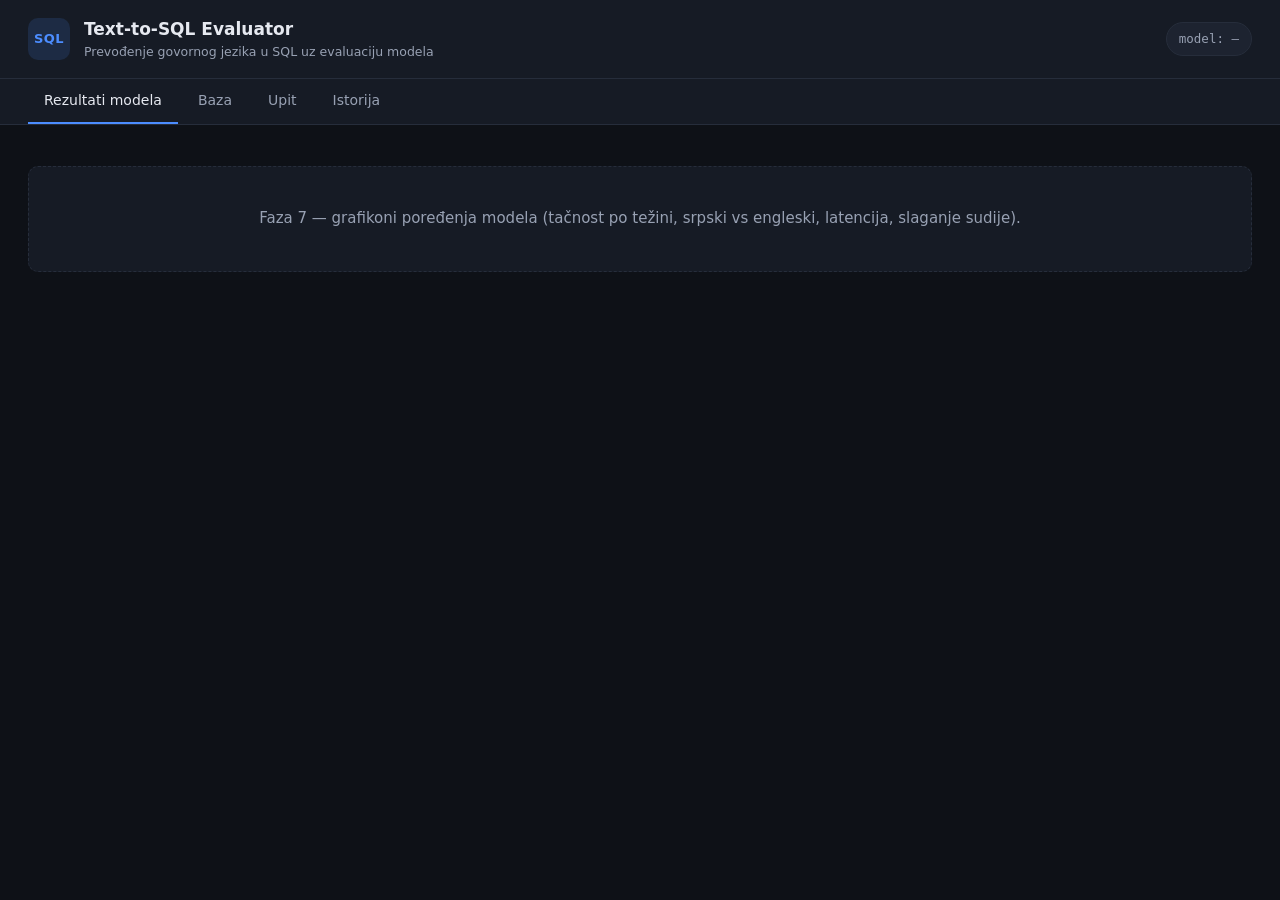
==== src/SqlQueryEvaluator.Api/wwwroot/index.html @ 4899fa6c "Struktura projekta: solution, projekti i skelet aplikacije - .NET 9 solution sa cetiri projekta: Cor" ====
<!DOCTYPE html>
<html lang="sr">
<head>
  <meta charset="utf-8">
  <meta name="viewport" content="width=device-width, initial-scale=1">
  <title>Text-to-SQL Evaluator</title>
  <link rel="stylesheet" href="css/styles.css">
</head>
<body>
  <header class="topbar">
    <div class="brand">
      <span class="brand-mark">SQL</span>
      <div>
        <h1>Text-to-SQL Evaluator</h1>
        <p class="brand-sub">Prevođenje govornog jezika u SQL uz evaluaciju modela</p>
      </div>
    </div>
    <div class="model-pill" id="active-model">model: —</div>
  </header>

  <nav class="tabs" role="tablist">
    <button class="tab is-active" data-tab="dashboard" role="tab">Rezultati modela</button>
    <button class="tab" data-tab="database" role="tab">Baza</button>
    <button class="tab" data-tab="query" role="tab">Upit</button>
    <button class="tab" data-tab="history" role="tab">Istorija</button>
  </nav>

  <main>
    <section class="panel is-active" id="tab-dashboard">
      <p class="placeholder">Faza 7 — grafikoni poređenja modela (tačnost po težini, srpski vs engleski, latencija, slaganje sudije).</p>
    </section>
    <section class="panel" id="tab-database">
      <p class="placeholder">Faza 7 — učitavanje šeme, izbor tabela i pregled podataka.</p>
    </section>
    <section class="panel" id="tab-query">
      <p class="placeholder">Faza 7 — unos pitanja, generisani SQL, ocena sudije, izvršavanje.</p>
    </section>
    <section class="panel" id="tab-history">
      <p class="placeholder">Faza 7 — istorija prethodnih upita.</p>
    </section>
  </main>

  <script type="module" src="js/app.js"></script>
</body>
</html>
---- src/SqlQueryEvaluator.Api/wwwroot/css/styles.css ----
:root {
  --bg: #0e1117;
  --bg-elev: #161b25;
  --bg-elev-2: #1d2330;
  --border: #262d3b;
  --text: #e6e9f0;
  --text-dim: #98a1b3;
  --accent: #4c8dff;
  --accent-soft: rgba(76, 141, 255, 0.14);
  --ok: #3fb950;
  --warn: #d29922;
  --bad: #f85149;
  --radius: 10px;
  --font: "Segoe UI", system-ui, -apple-system, sans-serif;
  --mono: "Cascadia Mono", Consolas, monospace;
}

* { box-sizing: border-box; }

body {
  margin: 0;
  background: var(--bg);
  color: var(--text);
  font-family: var(--font);
  font-size: 15px;
  line-height: 1.55;
}

.topbar {
  display: flex;
  align-items: center;
  justify-content: space-between;
  gap: 16px;
  padding: 16px 28px;
  background: var(--bg-elev);
  border-bottom: 1px solid var(--border);
}

.brand { display: flex; align-items: center; gap: 14px; }

.brand-mark {
  display: grid;
  place-items: center;
  width: 42px;
  height: 42px;
  border-radius: var(--radius);
  background: var(--accent-soft);
  color: var(--accent);
  font-weight: 700;
  font-size: 13px;
  letter-spacing: 0.5px;
}

.topbar h1 { margin: 0; font-size: 17px; font-weight: 600; }
.brand-sub { margin: 0; color: var(--text-dim); font-size: 12.5px; }

.model-pill {
  padding: 6px 12px;
  border: 1px solid var(--border);
  border-radius: 999px;
  background: var(--bg-elev-2);
  color: var(--text-dim);
  font-size: 12.5px;
  font-family: var(--mono);
}

.tabs {
  display: flex;
  gap: 4px;
  padding: 0 28px;
  background: var(--bg-elev);
  border-bottom: 1px solid var(--border);
}

.tab {
  padding: 11px 16px;
  border: 0;
  border-bottom: 2px solid transparent;
  background: none;
  color: var(--text-dim);
  font: inherit;
  font-size: 14px;
  cursor: pointer;
}

.tab:hover { color: var(--text); }
.tab.is-active { color: var(--text); border-bottom-color: var(--accent); }

main { padding: 26px 28px; max-width: 1400px; }

.panel { display: none; }
.panel.is-active { display: block; }

.placeholder {
  padding: 40px;
  border: 1px dashed var(--border);
  border-radius: var(--radius);
  background: var(--bg-elev);
  color: var(--text-dim);
  text-align: center;
}
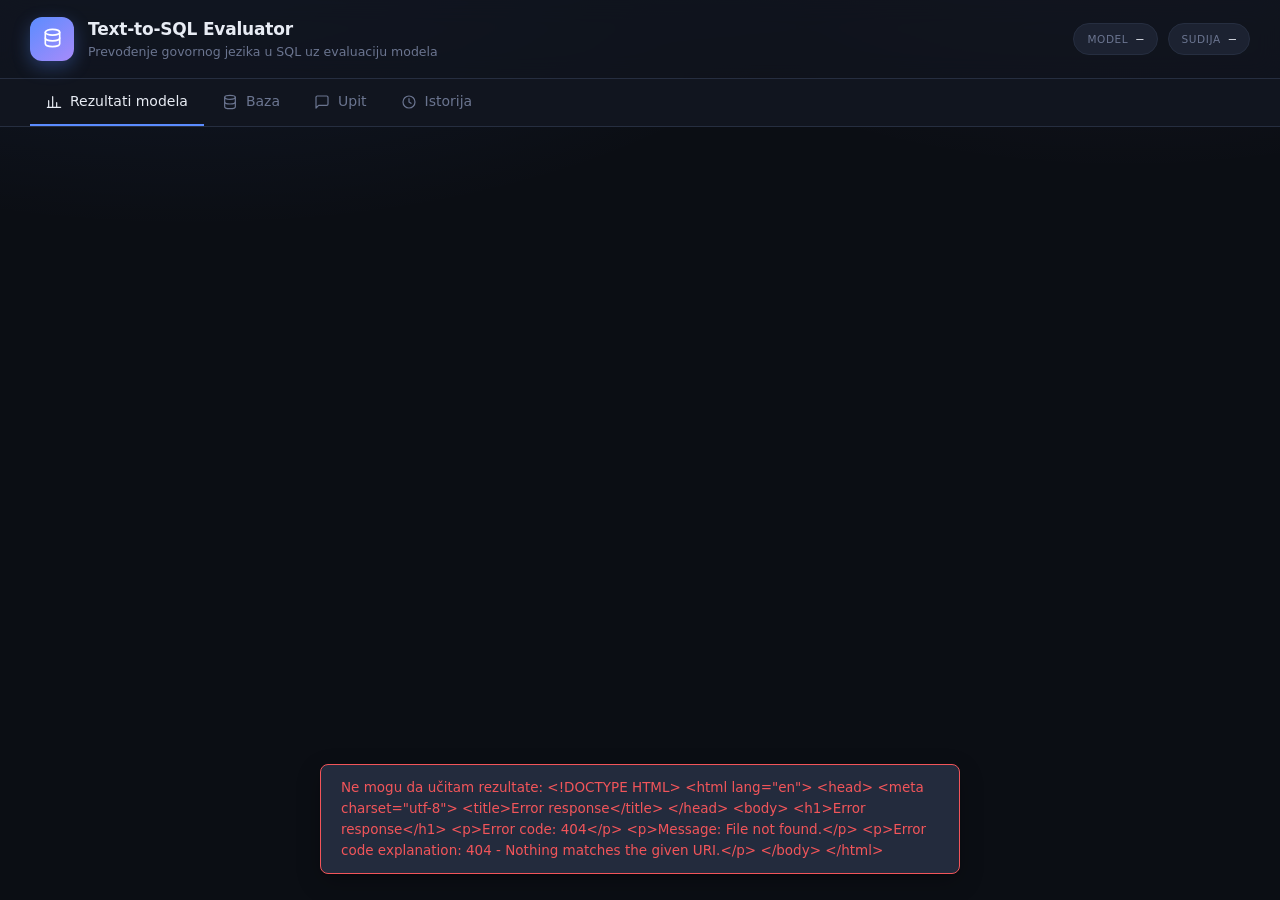
==== commit 4c9627bf: "Kompletna aplikacija: modeli, text-to-SQL, evaluacija, API i frontend Ceo tok rada iz opisa teme: pi" ====
--- a/src/SqlQueryEvaluator.Api/wwwroot/index.html
+++ b/src/SqlQueryEvaluator.Api/wwwroot/index.html
@@ -4,42 +4,250 @@
   <meta charset="utf-8">
   <meta name="viewport" content="width=device-width, initial-scale=1">
   <title>Text-to-SQL Evaluator</title>
+  <link rel="preconnect" href="https://fonts.googleapis.com">
   <link rel="stylesheet" href="css/styles.css">
 </head>
 <body>
-  <header class="topbar">
-    <div class="brand">
-      <span class="brand-mark">SQL</span>
-      <div>
-        <h1>Text-to-SQL Evaluator</h1>
-        <p class="brand-sub">Prevođenje govornog jezika u SQL uz evaluaciju modela</p>
-      </div>
-    </div>
-    <div class="model-pill" id="active-model">model: —</div>
-  </header>
-
-  <nav class="tabs" role="tablist">
-    <button class="tab is-active" data-tab="dashboard" role="tab">Rezultati modela</button>
-    <button class="tab" data-tab="database" role="tab">Baza</button>
-    <button class="tab" data-tab="query" role="tab">Upit</button>
-    <button class="tab" data-tab="history" role="tab">Istorija</button>
-  </nav>
-
-  <main>
-    <section class="panel is-active" id="tab-dashboard">
-      <p class="placeholder">Faza 7 — grafikoni poređenja modela (tačnost po težini, srpski vs engleski, latencija, slaganje sudije).</p>
-    </section>
-    <section class="panel" id="tab-database">
-      <p class="placeholder">Faza 7 — učitavanje šeme, izbor tabela i pregled podataka.</p>
-    </section>
-    <section class="panel" id="tab-query">
-      <p class="placeholder">Faza 7 — unos pitanja, generisani SQL, ocena sudije, izvršavanje.</p>
-    </section>
-    <section class="panel" id="tab-history">
-      <p class="placeholder">Faza 7 — istorija prethodnih upita.</p>
-    </section>
-  </main>
-
-  <script type="module" src="js/app.js"></script>
+
+<header class="topbar">
+  <div class="brand">
+    <div class="brand-mark">
+      <svg viewBox="0 0 24 24" aria-hidden="true">
+        <ellipse cx="12" cy="5.5" rx="7.5" ry="3"/>
+        <path d="M4.5 5.5v6c0 1.66 3.36 3 7.5 3s7.5-1.34 7.5-3v-6"/>
+        <path d="M4.5 11.5v6c0 1.66 3.36 3 7.5 3s7.5-1.34 7.5-3v-6"/>
+      </svg>
+    </div>
+    <div>
+      <h1>Text-to-SQL Evaluator</h1>
+      <p class="brand-sub">Prevođenje govornog jezika u SQL uz evaluaciju modela</p>
+    </div>
+  </div>
+
+  <div class="topbar-right">
+    <div class="pill" id="pill-model" title="Model koji generiše SQL">
+      <span class="pill-label">model</span>
+      <span class="pill-value" id="pill-model-value">—</span>
+    </div>
+    <div class="pill" id="pill-sudija" title="Model u ulozi sudije">
+      <span class="pill-label">sudija</span>
+      <span class="pill-value" id="pill-sudija-value">—</span>
+    </div>
+  </div>
+</header>
+
+<nav class="tabs" role="tablist">
+  <button class="tab is-active" data-tab="rezultati" role="tab">
+    <svg viewBox="0 0 24 24" aria-hidden="true"><path d="M4 20V10M10 20V4M16 20v-7M22 20H2"/></svg>
+    Rezultati modela
+  </button>
+  <button class="tab" data-tab="baza" role="tab">
+    <svg viewBox="0 0 24 24" aria-hidden="true"><ellipse cx="12" cy="5" rx="8" ry="3"/><path d="M4 5v14c0 1.7 3.6 3 8 3s8-1.3 8-3V5"/><path d="M4 12c0 1.7 3.6 3 8 3s8-1.3 8-3"/></svg>
+    Baza
+  </button>
+  <button class="tab" data-tab="upit" role="tab">
+    <svg viewBox="0 0 24 24" aria-hidden="true"><path d="M21 15a2 2 0 0 1-2 2H7l-4 4V5a2 2 0 0 1 2-2h14a2 2 0 0 1 2 2z"/></svg>
+    Upit
+  </button>
+  <button class="tab" data-tab="istorija" role="tab">
+    <svg viewBox="0 0 24 24" aria-hidden="true"><circle cx="12" cy="12" r="9"/><path d="M12 7v5l3 2"/></svg>
+    Istorija
+  </button>
+</nav>
+
+<main>
+
+  <!-- ================= REZULTATI MODELA ================= -->
+  <section class="panel is-active" id="tab-rezultati">
+    <div id="rezultati-prazno" class="prazno hidden">
+      <div class="prazno-ikona">
+        <svg viewBox="0 0 24 24"><path d="M4 20V10M10 20V4M16 20v-7M22 20H2"/></svg>
+      </div>
+      <h2>Test modela još nije pokrenut</h2>
+      <p>Grafikoni se crtaju iz stvarnih rezultata testiranja. Pokreni benchmark pa se vrati ovde.</p>
+      <pre class="kod-blok">dotnet run --project src/SqlQueryEvaluator.Benchmark</pre>
+    </div>
+
+    <div id="rezultati-sadrzaj" class="hidden">
+      <div class="pobednik" id="pobednik-kartica">
+        <div class="pobednik-oznaka">Najbolji model</div>
+        <div class="pobednik-ime" id="pobednik-ime">—</div>
+        <div class="pobednik-metrike" id="pobednik-metrike"></div>
+      </div>
+
+      <div class="kpi-red" id="kpi-red"></div>
+
+      <div class="grid-grafikoni">
+        <div class="kartica">
+          <div class="kartica-zaglavlje">
+            <h3>Tačnost po modelu</h3>
+            <span class="kartica-opis">Execution accuracy — udeo upita čiji se rezultat poklopio sa tačnim</span>
+          </div>
+          <div class="grafikon-okvir"><canvas id="graf-modeli"></canvas></div>
+        </div>
+
+        <div class="kartica">
+          <div class="kartica-zaglavlje">
+            <h3>Tačnost po težini zadatka</h3>
+            <span class="kartica-opis">Koliko model pada kada zadatak postane složeniji</span>
+          </div>
+          <div class="grafikon-okvir"><canvas id="graf-tezina"></canvas></div>
+        </div>
+
+        <div class="kartica">
+          <div class="kartica-zaglavlje">
+            <h3>Srpski naspram engleskog</h3>
+            <span class="kartica-opis">Isto pitanje na dva jezika — koliko se gubi na srpskom</span>
+          </div>
+          <div class="grafikon-okvir"><canvas id="graf-jezik"></canvas></div>
+        </div>
+
+        <div class="kartica">
+          <div class="kartica-zaglavlje">
+            <h3>Brzina naspram tačnosti</h3>
+            <span class="kartica-opis">Gore levo je najbolje: tačan i brz</span>
+          </div>
+          <div class="grafikon-okvir"><canvas id="graf-brzina"></canvas></div>
+        </div>
+
+        <div class="kartica kartica-siroka">
+          <div class="kartica-zaglavlje">
+            <h3>Da li je sudija pouzdan?</h3>
+            <span class="kartica-opis">
+              Prosečna ocena sudije (1–5, skalirana na 100) uporedo sa objektivnom tačnošću.
+              Veliki razmak znači da sudija precenjuje ili potcenjuje modele.
+            </span>
+          </div>
+          <div class="grafikon-okvir"><canvas id="graf-sudija"></canvas></div>
+          <div class="slaganje-kutija" id="slaganje-kutija"></div>
+        </div>
+      </div>
+
+      <div class="kartica">
+        <div class="kartica-zaglavlje sa-akcijom">
+          <div>
+            <h3>Sve metrike</h3>
+            <span class="kartica-opis">Tabela iz koje se preuzimaju brojevi za pisani deo rada</span>
+          </div>
+          <a class="dugme dugme-tiho" id="dugme-csv" href="/api/benchmark/izvoz.csv" download>
+            Preuzmi CSV
+          </a>
+        </div>
+        <div class="tabela-okvir">
+          <table class="tabela" id="tabela-metrike"></table>
+        </div>
+      </div>
+    </div>
+  </section>
+
+  <!-- ================= BAZA ================= -->
+  <section class="panel" id="tab-baza">
+    <div class="alatna-traka">
+      <div class="polje">
+        <label for="izbor-baze">Baza</label>
+        <select id="izbor-baze"></select>
+      </div>
+      <button class="dugme dugme-glavno" id="dugme-ucitaj-bazu">Učitaj bazu</button>
+      <div class="alatna-info" id="baza-info"></div>
+    </div>
+
+    <div class="baza-raspored">
+      <aside class="tabele-lista" id="tabele-lista">
+        <div class="prazno-malo">Klikni „Učitaj bazu" da vidiš tabele.</div>
+      </aside>
+      <div class="tabela-detalj" id="tabela-detalj">
+        <div class="prazno-malo">Izaberi tabelu sa leve strane da vidiš njen sadržaj.</div>
+      </div>
+    </div>
+  </section>
+
+  <!-- ================= UPIT ================= -->
+  <section class="panel" id="tab-upit">
+    <div class="upit-raspored">
+      <div class="kartica">
+        <div class="kartica-zaglavlje">
+          <h3>Pitanje govornim jezikom</h3>
+          <span class="kartica-opis">Napiši šta te zanima — SQL ne treba da znaš</span>
+        </div>
+
+        <div class="upit-kontrole">
+          <div class="polje">
+            <label for="upit-baza">Baza</label>
+            <select id="upit-baza"></select>
+          </div>
+          <div class="polje">
+            <label for="upit-model">Model</label>
+            <select id="upit-model"></select>
+          </div>
+          <div class="polje">
+            <label>Jezik pitanja</label>
+            <div class="prekidac" id="prekidac-jezik">
+              <button class="prekidac-opcija is-active" data-jezik="sr">Srpski</button>
+              <button class="prekidac-opcija" data-jezik="en">English</button>
+            </div>
+          </div>
+        </div>
+
+        <textarea id="upit-tekst" rows="3"
+                  placeholder="Na primer: Prikaži 10 kupaca sa najvećom potrošnjom u 2024. godini"></textarea>
+
+        <div class="predlozi" id="predlozi"></div>
+
+        <div class="izabrane-tabele" id="izabrane-tabele-info"></div>
+
+        <div class="upit-akcije">
+          <button class="dugme dugme-glavno" id="dugme-prevedi">
+            <span class="dugme-tekst">Prevedi u SQL</span>
+          </button>
+          <span class="upit-status" id="upit-status"></span>
+        </div>
+      </div>
+
+      <div class="kartica hidden" id="kartica-sql">
+        <div class="kartica-zaglavlje sa-akcijom">
+          <div>
+            <h3>Generisani SQL</h3>
+            <span class="kartica-opis" id="sql-meta"></span>
+          </div>
+          <div class="ocena-znacka" id="ocena-znacka"></div>
+        </div>
+
+        <pre class="sql-prikaz" id="sql-prikaz"></pre>
+        <div class="obrazlozenje" id="obrazlozenje"></div>
+
+        <div class="upit-akcije">
+          <button class="dugme dugme-glavno" id="dugme-izvrsi">Izvrši upit</button>
+          <button class="dugme dugme-tiho" id="dugme-kopiraj">Kopiraj SQL</button>
+          <span class="upit-status" id="izvrsi-status"></span>
+        </div>
+      </div>
+
+      <div class="kartica hidden" id="kartica-rezultat">
+        <div class="kartica-zaglavlje">
+          <h3>Rezultat</h3>
+          <span class="kartica-opis" id="rezultat-meta"></span>
+        </div>
+        <div class="tabela-okvir">
+          <table class="tabela" id="tabela-rezultat"></table>
+        </div>
+      </div>
+    </div>
+  </section>
+
+  <!-- ================= ISTORIJA ================= -->
+  <section class="panel" id="tab-istorija">
+    <div class="alatna-traka">
+      <button class="dugme dugme-tiho" id="dugme-osvezi-istoriju">Osveži</button>
+      <button class="dugme dugme-tiho dugme-opasno" id="dugme-obrisi-istoriju">Obriši istoriju</button>
+    </div>
+    <div id="istorija-lista"></div>
+  </section>
+
+</main>
+
+<div class="toast" id="toast"></div>
+
+<script src="vendor/chart.umd.min.js"></script>
+<script type="module" src="js/app.js"></script>
 </body>
 </html>
--- a/src/SqlQueryEvaluator.Api/wwwroot/css/styles.css
+++ b/src/SqlQueryEvaluator.Api/wwwroot/css/styles.css
@@ -1,39 +1,75 @@
+/* =====================================================================
+   Text-to-SQL Evaluator — stilovi
+   Tamna tema. Boje su definisane kao promenljive na jednom mestu, pa se
+   cela paleta menja izmenom bloka :root.
+   ===================================================================== */
+
 :root {
-  --bg: #0e1117;
-  --bg-elev: #161b25;
-  --bg-elev-2: #1d2330;
-  --border: #262d3b;
-  --text: #e6e9f0;
-  --text-dim: #98a1b3;
-  --accent: #4c8dff;
-  --accent-soft: rgba(76, 141, 255, 0.14);
-  --ok: #3fb950;
-  --warn: #d29922;
-  --bad: #f85149;
-  --radius: 10px;
-  --font: "Segoe UI", system-ui, -apple-system, sans-serif;
-  --mono: "Cascadia Mono", Consolas, monospace;
+  --bg:            #0b0e14;
+  --bg-2:          #11151f;
+  --povrsina:      #151a26;
+  --povrsina-2:    #1c2231;
+  --povrsina-3:    #232b3d;
+  --ivica:         #262e40;
+  --ivica-jaka:    #35405a;
+
+  --tekst:         #e8ecf4;
+  --tekst-2:       #9aa5bd;
+  --tekst-3:       #6b7590;
+
+  --akcenat:       #5b8cff;
+  --akcenat-jak:   #7aa2ff;
+  --akcenat-slab:  rgba(91, 140, 255, 0.14);
+
+  --zelena:        #3ecf8e;
+  --zelena-slaba:  rgba(62, 207, 142, 0.14);
+  --zuta:          #f0b429;
+  --zuta-slaba:    rgba(240, 180, 41, 0.14);
+  --crvena:        #f2555a;
+  --crvena-slaba:  rgba(242, 85, 90, 0.14);
+  --ljubicasta:    #a78bfa;
+  --tirkiz:        #2dd4bf;
+
+  --radijus:       12px;
+  --radijus-malo:  8px;
+  --senka:         0 1px 2px rgba(0,0,0,.3), 0 8px 24px rgba(0,0,0,.22);
+
+  --font:  "Segoe UI", system-ui, -apple-system, "Helvetica Neue", sans-serif;
+  --mono:  "Cascadia Mono", "Consolas", "SF Mono", monospace;
 }
 
 * { box-sizing: border-box; }
+
+html, body { height: 100%; }
 
 body {
   margin: 0;
-  background: var(--bg);
-  color: var(--text);
+  background:
+    radial-gradient(1100px 500px at 15% -8%, rgba(91,140,255,.10), transparent 60%),
+    radial-gradient(900px 450px at 88% -12%, rgba(167,139,250,.08), transparent 62%),
+    var(--bg);
+  color: var(--tekst);
   font-family: var(--font);
   font-size: 15px;
   line-height: 1.55;
-}
-
+  -webkit-font-smoothing: antialiased;
+}
+
+.hidden { display: none !important; }
+
+/* ------------------------------------------------------------ zaglavlje */
 .topbar {
   display: flex;
   align-items: center;
   justify-content: space-between;
-  gap: 16px;
-  padding: 16px 28px;
-  background: var(--bg-elev);
-  border-bottom: 1px solid var(--border);
+  gap: 20px;
+  padding: 16px 30px;
+  background: rgba(17, 21, 31, .72);
+  border-bottom: 1px solid var(--ivica);
+  backdrop-filter: blur(12px);
+  position: sticky;
+  top: 0;
+  z-index: 20;
 }
 
 .brand { display: flex; align-items: center; gap: 14px; }
@@ -41,61 +77,407 @@
 .brand-mark {
   display: grid;
   place-items: center;
-  width: 42px;
-  height: 42px;
-  border-radius: var(--radius);
-  background: var(--accent-soft);
-  color: var(--accent);
-  font-weight: 700;
-  font-size: 13px;
-  letter-spacing: 0.5px;
-}
-
-.topbar h1 { margin: 0; font-size: 17px; font-weight: 600; }
-.brand-sub { margin: 0; color: var(--text-dim); font-size: 12.5px; }
-
-.model-pill {
-  padding: 6px 12px;
-  border: 1px solid var(--border);
+  width: 44px; height: 44px;
+  border-radius: var(--radijus);
+  background: linear-gradient(140deg, var(--akcenat), var(--ljubicasta));
+  box-shadow: 0 6px 18px rgba(91,140,255,.32);
+}
+.brand-mark svg {
+  width: 23px; height: 23px;
+  fill: none; stroke: #fff; stroke-width: 1.7;
+  stroke-linecap: round; stroke-linejoin: round;
+}
+
+.topbar h1 { margin: 0; font-size: 17px; font-weight: 650; letter-spacing: -.2px; }
+.brand-sub { margin: 0; color: var(--tekst-3); font-size: 12.5px; }
+
+.topbar-right { display: flex; gap: 10px; flex-wrap: wrap; }
+
+.pill {
+  display: flex; align-items: center; gap: 8px;
+  padding: 6px 13px;
+  border: 1px solid var(--ivica);
   border-radius: 999px;
-  background: var(--bg-elev-2);
-  color: var(--text-dim);
+  background: var(--povrsina-2);
   font-size: 12.5px;
+}
+.pill-label { color: var(--tekst-3); text-transform: uppercase; font-size: 10.5px; letter-spacing: .6px; }
+.pill-value { color: var(--tekst); font-family: var(--mono); font-size: 12px; }
+
+/* ----------------------------------------------------------------- tabovi */
+.tabs {
+  display: flex; gap: 2px;
+  padding: 0 30px;
+  background: var(--bg-2);
+  border-bottom: 1px solid var(--ivica);
+  position: sticky; top: 77px; z-index: 19;
+  overflow-x: auto;
+}
+
+.tab {
+  display: flex; align-items: center; gap: 8px;
+  padding: 12px 16px;
+  border: 0; border-bottom: 2px solid transparent;
+  background: none;
+  color: var(--tekst-3);
+  font: inherit; font-size: 14px;
+  cursor: pointer;
+  white-space: nowrap;
+  transition: color .15s, border-color .15s;
+}
+.tab svg { width: 16px; height: 16px; fill: none; stroke: currentColor; stroke-width: 1.8; stroke-linecap: round; stroke-linejoin: round; }
+.tab:hover { color: var(--tekst-2); }
+.tab.is-active { color: var(--tekst); border-bottom-color: var(--akcenat); }
+
+main { padding: 26px 30px 60px; max-width: 1500px; }
+
+.panel { display: none; animation: pojavi .22s ease; }
+.panel.is-active { display: block; }
+
+@keyframes pojavi {
+  from { opacity: 0; transform: translateY(5px); }
+  to   { opacity: 1; transform: none; }
+}
+
+/* --------------------------------------------------------------- kartice */
+.kartica {
+  background: var(--povrsina);
+  border: 1px solid var(--ivica);
+  border-radius: var(--radijus);
+  padding: 18px 20px;
+  box-shadow: var(--senka);
+  margin-bottom: 18px;
+}
+
+.kartica-zaglavlje { margin-bottom: 14px; }
+.kartica-zaglavlje.sa-akcijom {
+  display: flex; align-items: flex-start; justify-content: space-between; gap: 16px;
+}
+.kartica-zaglavlje h3 { margin: 0 0 3px; font-size: 15px; font-weight: 620; }
+.kartica-opis { color: var(--tekst-3); font-size: 12.5px; display: block; }
+
+.kartica-siroka { grid-column: 1 / -1; }
+
+/* --------------------------------------------------------------- dugmad */
+.dugme {
+  display: inline-flex; align-items: center; gap: 8px;
+  padding: 9px 17px;
+  border: 1px solid transparent;
+  border-radius: var(--radijus-malo);
+  font: inherit; font-size: 13.5px; font-weight: 550;
+  cursor: pointer;
+  text-decoration: none;
+  transition: background .15s, border-color .15s, transform .06s;
+}
+.dugme:active { transform: translateY(1px); }
+.dugme:disabled { opacity: .5; cursor: not-allowed; }
+
+.dugme-glavno {
+  background: var(--akcenat);
+  color: #fff;
+  box-shadow: 0 4px 14px rgba(91,140,255,.25);
+}
+.dugme-glavno:hover:not(:disabled) { background: var(--akcenat-jak); }
+
+.dugme-tiho {
+  background: var(--povrsina-2);
+  border-color: var(--ivica-jaka);
+  color: var(--tekst-2);
+}
+.dugme-tiho:hover:not(:disabled) { background: var(--povrsina-3); color: var(--tekst); }
+
+.dugme-opasno:hover:not(:disabled) { border-color: var(--crvena); color: var(--crvena); }
+
+/* --------------------------------------------------------- polja i unos */
+.polje { display: flex; flex-direction: column; gap: 5px; }
+.polje label { font-size: 11.5px; color: var(--tekst-3); text-transform: uppercase; letter-spacing: .5px; }
+
+select, textarea, input[type="text"] {
+  background: var(--povrsina-2);
+  border: 1px solid var(--ivica-jaka);
+  border-radius: var(--radijus-malo);
+  color: var(--tekst);
+  font: inherit; font-size: 14px;
+  padding: 9px 12px;
+  outline: none;
+  transition: border-color .15s, box-shadow .15s;
+}
+select:focus, textarea:focus, input:focus {
+  border-color: var(--akcenat);
+  box-shadow: 0 0 0 3px var(--akcenat-slab);
+}
+textarea { width: 100%; resize: vertical; font-family: var(--font); line-height: 1.6; }
+
+.prekidac { display: inline-flex; background: var(--povrsina-2); border: 1px solid var(--ivica-jaka); border-radius: var(--radijus-malo); padding: 2px; }
+.prekidac-opcija {
+  border: 0; background: none; color: var(--tekst-3);
+  font: inherit; font-size: 13px; padding: 6px 14px;
+  border-radius: 6px; cursor: pointer;
+}
+.prekidac-opcija.is-active { background: var(--akcenat); color: #fff; }
+
+.alatna-traka {
+  display: flex; align-items: flex-end; gap: 14px; flex-wrap: wrap;
+  margin-bottom: 18px;
+}
+.alatna-info { color: var(--tekst-3); font-size: 12.5px; margin-left: auto; }
+
+/* ------------------------------------------------------------ dashboard */
+.pobednik {
+  background: linear-gradient(135deg, rgba(91,140,255,.16), rgba(167,139,250,.10));
+  border: 1px solid rgba(91,140,255,.32);
+  border-radius: var(--radijus);
+  padding: 20px 24px;
+  margin-bottom: 18px;
+}
+.pobednik-oznaka {
+  font-size: 11px; text-transform: uppercase; letter-spacing: 1px;
+  color: var(--akcenat-jak); font-weight: 650; margin-bottom: 6px;
+}
+.pobednik-ime { font-size: 25px; font-weight: 680; letter-spacing: -.4px; }
+.pobednik-metrike { display: flex; gap: 26px; flex-wrap: wrap; margin-top: 12px; }
+.pobednik-metrike div { font-size: 13px; color: var(--tekst-2); }
+.pobednik-metrike b { display: block; font-size: 19px; color: var(--tekst); font-weight: 640; }
+
+.kpi-red {
+  display: grid; grid-template-columns: repeat(auto-fit, minmax(180px, 1fr));
+  gap: 14px; margin-bottom: 18px;
+}
+.kpi {
+  background: var(--povrsina);
+  border: 1px solid var(--ivica);
+  border-radius: var(--radijus);
+  padding: 15px 17px;
+}
+.kpi-oznaka { color: var(--tekst-3); font-size: 11.5px; text-transform: uppercase; letter-spacing: .5px; }
+.kpi-vrednost { font-size: 24px; font-weight: 660; margin-top: 4px; letter-spacing: -.5px; }
+.kpi-nota { color: var(--tekst-3); font-size: 12px; margin-top: 2px; }
+
+.grid-grafikoni {
+  display: grid;
+  grid-template-columns: repeat(auto-fit, minmax(420px, 1fr));
+  gap: 18px;
+  margin-bottom: 18px;
+}
+.grafikon-okvir { position: relative; height: 300px; }
+
+.slaganje-kutija {
+  display: grid; grid-template-columns: repeat(auto-fit, minmax(150px, 1fr));
+  gap: 12px; margin-top: 16px;
+  padding-top: 16px; border-top: 1px solid var(--ivica);
+}
+.slaganje-stavka { font-size: 12.5px; color: var(--tekst-2); }
+.slaganje-stavka b { display: block; font-size: 17px; color: var(--tekst); }
+
+/* --------------------------------------------------------------- tabele */
+.tabela-okvir { overflow-x: auto; border: 1px solid var(--ivica); border-radius: var(--radijus-malo); }
+
+.tabela { width: 100%; border-collapse: collapse; font-size: 13px; }
+.tabela th {
+  background: var(--povrsina-2);
+  text-align: left; font-weight: 600; color: var(--tekst-2);
+  padding: 10px 13px; white-space: nowrap;
+  position: sticky; top: 0;
+  border-bottom: 1px solid var(--ivica);
+}
+.tabela td {
+  padding: 9px 13px;
+  border-bottom: 1px solid rgba(38,46,64,.55);
+  white-space: nowrap;
+}
+.tabela tbody tr:hover { background: rgba(91,140,255,.05); }
+.tabela tbody tr:last-child td { border-bottom: 0; }
+.tabela .broj { text-align: right; font-family: var(--mono); font-size: 12.5px; }
+.tabela .null { color: var(--tekst-3); font-style: italic; }
+.tabela .istaknut { background: var(--akcenat-slab); }
+
+/* ------------------------------------------------------------ tab: baza */
+.baza-raspored { display: grid; grid-template-columns: 320px 1fr; gap: 18px; align-items: start; }
+
+.tabele-lista {
+  background: var(--povrsina);
+  border: 1px solid var(--ivica);
+  border-radius: var(--radijus);
+  padding: 10px;
+  max-height: 72vh; overflow-y: auto;
+}
+
+.tabela-stavka {
+  display: flex; align-items: center; gap: 10px;
+  padding: 9px 11px;
+  border-radius: var(--radijus-malo);
+  cursor: pointer;
+  transition: background .12s;
+}
+.tabela-stavka:hover { background: var(--povrsina-2); }
+.tabela-stavka.is-active { background: var(--akcenat-slab); }
+.tabela-stavka input { accent-color: var(--akcenat); cursor: pointer; width: 15px; height: 15px; }
+.tabela-stavka-ime { font-family: var(--mono); font-size: 13px; flex: 1; }
+.tabela-stavka-broj { color: var(--tekst-3); font-size: 11.5px; font-family: var(--mono); }
+
+.kolone-lista { display: flex; flex-wrap: wrap; gap: 7px; margin-bottom: 16px; }
+.kolona-znacka {
+  display: inline-flex; align-items: center; gap: 6px;
+  background: var(--povrsina-2);
+  border: 1px solid var(--ivica);
+  border-radius: 6px;
+  padding: 4px 9px;
+  font-size: 12px;
   font-family: var(--mono);
 }
-
-.tabs {
-  display: flex;
-  gap: 4px;
-  padding: 0 28px;
-  background: var(--bg-elev);
-  border-bottom: 1px solid var(--border);
-}
-
-.tab {
-  padding: 11px 16px;
-  border: 0;
-  border-bottom: 2px solid transparent;
-  background: none;
-  color: var(--text-dim);
-  font: inherit;
-  font-size: 14px;
+.kolona-znacka .tip { color: var(--tekst-3); font-size: 11px; }
+.kolona-znacka.pk { border-color: rgba(240,180,41,.45); background: var(--zuta-slaba); }
+.kolona-znacka.fk { border-color: rgba(45,212,191,.4); }
+
+/* ------------------------------------------------------------ tab: upit */
+.upit-kontrole { display: flex; gap: 16px; flex-wrap: wrap; margin-bottom: 14px; }
+.upit-akcije { display: flex; align-items: center; gap: 12px; margin-top: 14px; flex-wrap: wrap; }
+.upit-status { color: var(--tekst-3); font-size: 13px; }
+.upit-status.greska { color: var(--crvena); }
+.upit-status.ok { color: var(--zelena); }
+
+.predlozi { display: flex; flex-wrap: wrap; gap: 8px; margin-top: 12px; }
+.predlog {
+  background: var(--povrsina-2);
+  border: 1px solid var(--ivica);
+  border-radius: 999px;
+  padding: 5px 13px;
+  font-size: 12.5px; color: var(--tekst-2);
   cursor: pointer;
-}
-
-.tab:hover { color: var(--text); }
-.tab.is-active { color: var(--text); border-bottom-color: var(--accent); }
-
-main { padding: 26px 28px; max-width: 1400px; }
-
-.panel { display: none; }
-.panel.is-active { display: block; }
-
-.placeholder {
-  padding: 40px;
-  border: 1px dashed var(--border);
-  border-radius: var(--radius);
-  background: var(--bg-elev);
-  color: var(--text-dim);
+  transition: border-color .15s, color .15s;
+}
+.predlog:hover { border-color: var(--akcenat); color: var(--tekst); }
+
+.izabrane-tabele { color: var(--tekst-3); font-size: 12.5px; margin-top: 10px; }
+
+.sql-prikaz {
+  background: var(--bg-2);
+  border: 1px solid var(--ivica);
+  border-left: 3px solid var(--akcenat);
+  border-radius: var(--radijus-malo);
+  padding: 15px 17px;
+  font-family: var(--mono); font-size: 13px; line-height: 1.65;
+  color: #cfe0ff;
+  overflow-x: auto;
+  white-space: pre-wrap;
+  margin: 0 0 14px;
+}
+
+.ocena-znacka {
+  display: inline-flex; align-items: center; gap: 9px;
+  padding: 8px 15px;
+  border-radius: 999px;
+  font-size: 13px; font-weight: 600;
+  white-space: nowrap;
+}
+.ocena-znacka .broj { font-size: 18px; font-weight: 700; }
+.ocena-dobra  { background: var(--zelena-slaba); color: var(--zelena); border: 1px solid rgba(62,207,142,.4); }
+.ocena-srednja{ background: var(--zuta-slaba);  color: var(--zuta);  border: 1px solid rgba(240,180,41,.4); }
+.ocena-losa   { background: var(--crvena-slaba);color: var(--crvena);border: 1px solid rgba(242,85,90,.4); }
+
+.obrazlozenje {
+  background: var(--povrsina-2);
+  border-radius: var(--radijus-malo);
+  padding: 12px 15px;
+  font-size: 13px; color: var(--tekst-2);
+  border-left: 3px solid var(--ivica-jaka);
+}
+.obrazlozenje.upozorenje { border-left-color: var(--zuta); color: var(--tekst); }
+.obrazlozenje.opasnost { border-left-color: var(--crvena); background: var(--crvena-slaba); color: var(--tekst); }
+
+/* -------------------------------------------------------- tab: istorija */
+.istorija-stavka {
+  background: var(--povrsina);
+  border: 1px solid var(--ivica);
+  border-radius: var(--radijus);
+  padding: 15px 18px;
+  margin-bottom: 11px;
+  cursor: pointer;
+  transition: border-color .15s, transform .06s;
+}
+.istorija-stavka:hover { border-color: var(--ivica-jaka); }
+.istorija-stavka:active { transform: translateY(1px); }
+
+.istorija-vrh { display: flex; align-items: center; gap: 11px; flex-wrap: wrap; margin-bottom: 8px; }
+.istorija-pitanje { font-size: 14.5px; font-weight: 550; flex: 1; min-width: 200px; }
+.istorija-sql {
+  font-family: var(--mono); font-size: 12px; color: var(--tekst-3);
+  overflow: hidden; text-overflow: ellipsis; white-space: nowrap;
+}
+.istorija-meta { display: flex; gap: 14px; flex-wrap: wrap; margin-top: 8px; color: var(--tekst-3); font-size: 12px; }
+
+.znacka {
+  display: inline-block; padding: 2px 9px;
+  border-radius: 999px; font-size: 11px; font-weight: 600;
+  border: 1px solid var(--ivica-jaka); color: var(--tekst-2);
+}
+.znacka.zelena { background: var(--zelena-slaba); color: var(--zelena); border-color: rgba(62,207,142,.35); }
+.znacka.zuta   { background: var(--zuta-slaba);   color: var(--zuta);   border-color: rgba(240,180,41,.35); }
+.znacka.crvena { background: var(--crvena-slaba); color: var(--crvena); border-color: rgba(242,85,90,.35); }
+.znacka.plava  { background: var(--akcenat-slab); color: var(--akcenat-jak); border-color: rgba(91,140,255,.35); }
+
+/* ----------------------------------------------------------- prazna stanja */
+.prazno {
   text-align: center;
-}
+  padding: 70px 30px;
+  background: var(--povrsina);
+  border: 1px dashed var(--ivica-jaka);
+  border-radius: var(--radijus);
+}
+.prazno-ikona {
+  width: 58px; height: 58px; margin: 0 auto 18px;
+  display: grid; place-items: center;
+  border-radius: 50%;
+  background: var(--akcenat-slab);
+}
+.prazno-ikona svg { width: 26px; height: 26px; fill: none; stroke: var(--akcenat); stroke-width: 1.8; stroke-linecap: round; }
+.prazno h2 { margin: 0 0 8px; font-size: 18px; }
+.prazno p { margin: 0 auto 18px; color: var(--tekst-3); max-width: 460px; }
+
+.prazno-malo { color: var(--tekst-3); font-size: 13.5px; padding: 26px 16px; text-align: center; }
+
+.kod-blok {
+  display: inline-block;
+  background: var(--bg-2);
+  border: 1px solid var(--ivica);
+  border-radius: var(--radijus-malo);
+  padding: 11px 17px;
+  font-family: var(--mono); font-size: 12.5px;
+  color: var(--tirkiz);
+  margin: 0;
+}
+
+/* -------------------------------------------------------------- ostalo */
+.vrtenje {
+  display: inline-block; width: 14px; height: 14px;
+  border: 2px solid rgba(255,255,255,.28);
+  border-top-color: #fff;
+  border-radius: 50%;
+  animation: vrti .7s linear infinite;
+}
+@keyframes vrti { to { transform: rotate(360deg); } }
+
+.toast {
+  position: fixed; bottom: 26px; left: 50%;
+  transform: translateX(-50%) translateY(80px);
+  background: var(--povrsina-3);
+  border: 1px solid var(--ivica-jaka);
+  border-radius: var(--radijus-malo);
+  padding: 12px 20px;
+  font-size: 13.5px;
+  box-shadow: var(--senka);
+  opacity: 0;
+  transition: opacity .2s, transform .2s;
+  z-index: 100;
+  pointer-events: none;
+}
+.toast.vidljiv { opacity: 1; transform: translateX(-50%) translateY(0); }
+.toast.greska { border-color: var(--crvena); color: var(--crvena); }
+
+@media (max-width: 900px) {
+  .baza-raspored { grid-template-columns: 1fr; }
+  .grid-grafikoni { grid-template-columns: 1fr; }
+  main { padding: 20px 16px 50px; }
+  .topbar, .tabs { padding-left: 16px; padding-right: 16px; }
+  .tabs { top: 0; position: static; }
+}
